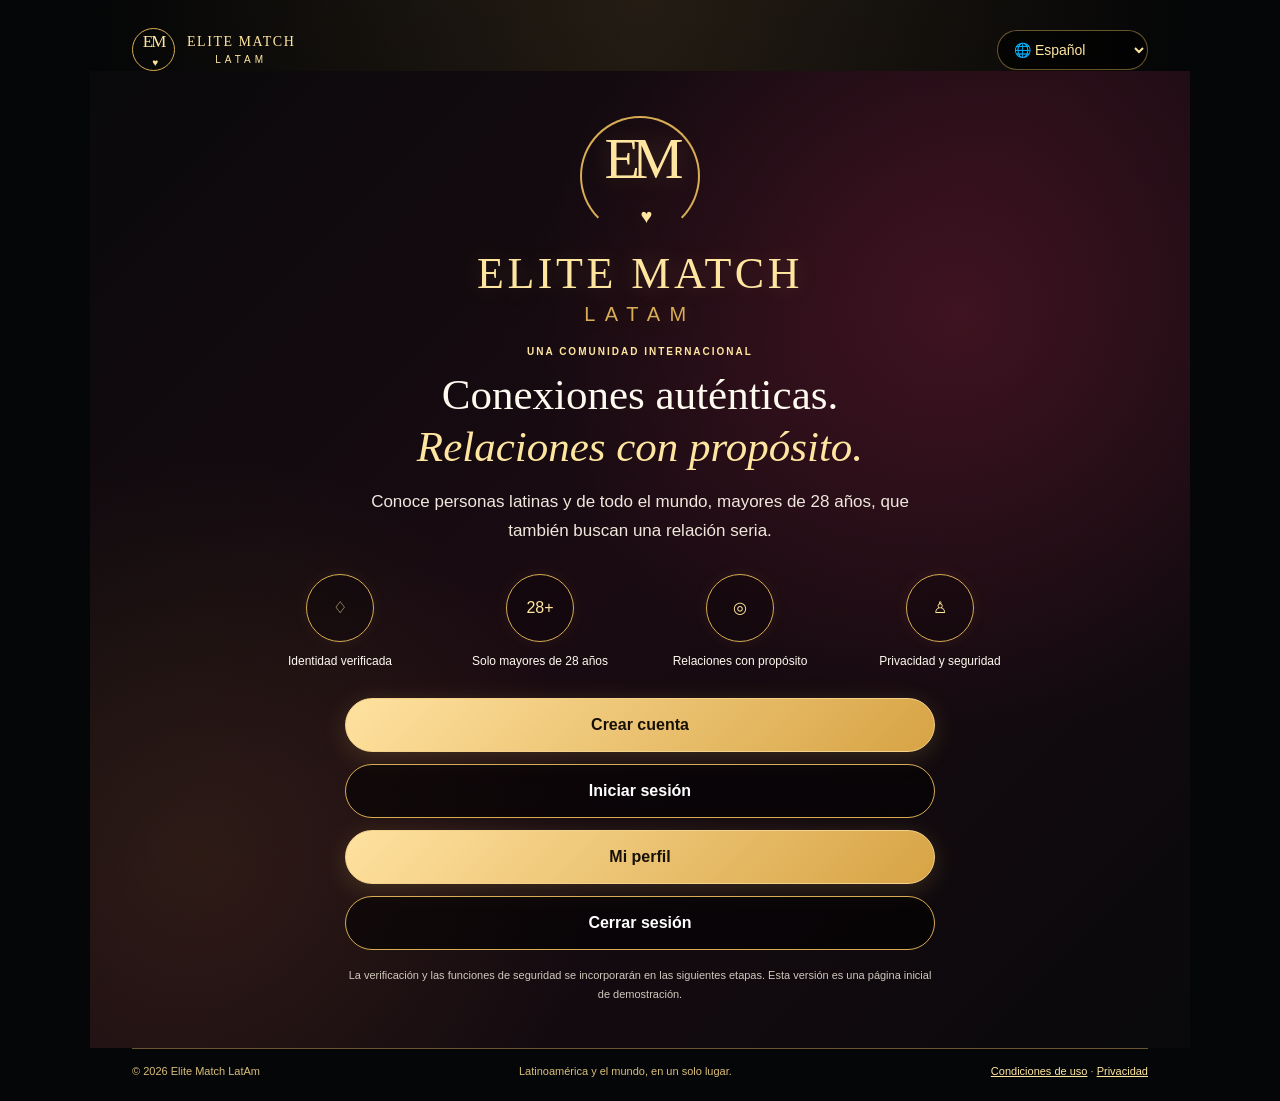
==== index.html @ 8c4a7652 "Add files via upload" ====
<!doctype html>
<html lang="es">
<head>
  <meta charset="utf-8">
  <meta name="viewport" content="width=device-width, initial-scale=1">
  <meta name="theme-color" content="#08090b">
  <meta name="description" content="Elite Match LatAm: conexiones auténticas y relaciones con propósito para mayores de 28 años.">
  <title>Elite Match LatAm | Conexiones auténticas</title>
  <link rel="stylesheet" href="styles.css?v=21">
  <link rel="stylesheet" href="polish.css?v=21">
  <link rel="stylesheet" href="comunidad.css?v=21">
  <link rel="manifest" href="manifest.json">
</head>
<body>
  <main class="welcome">

    <header class="topbar">
      <div class="brand-mark" aria-label="Logotipo Elite Match">EM<span>♥</span></div>
      <div class="brand-name">ELITE MATCH <span>LATAM</span></div>

      <label class="language-wrap">
        <span class="sr-only" id="language-label">Selecciona tu idioma</span>
        <select id="language" aria-labelledby="language-label">
          <option value="es">🌐 Español</option>
          <option value="en">🌐 English</option>
          <option value="fr">🌐 Français</option>
          <option value="pt">🌐 Português</option>
          <option value="de">🌐 Deutsch</option>
          <option value="zh-Hans">🌐 中文（简体）</option>
          <option value="zh-Hant">🌐 中文（繁體）</option>
        </select>
      </label>
    </header>

    <section class="hero">

      <div class="brand-hero" aria-label="Elite Match LatAm">
        <div class="brand-emblem">EM<span>♥</span></div>
        <div class="brand-hero-name">ELITE MATCH</div>
        <div class="brand-hero-latam">LATAM</div>
      </div>

      <div class="eyebrow" data-i18n="eyebrow">
        UNA COMUNIDAD INTERNACIONAL
      </div>

      <h1 data-i18n="headline">
        Conexiones auténticas.
        <br>
        <em>Relaciones con propósito.</em>
      </h1>
      <p id="session-status" role="status" aria-live="polite"></p>

      <p class="intro" data-i18n="intro">
        Conoce personas latinas y de todo el mundo, mayores de 28 años,
        que también buscan una relación seria.
      </p>

      <div class="features">
        <div class="feature">
          <span class="feature-icon">♢</span>
          <span data-i18n="verified">Reportes y bloqueos</span>
        </div>

        <div class="feature">
          <span class="feature-icon">28+</span>
          <span data-i18n="age">Solo mayores de 28 años</span>
        </div>

        <div class="feature">
          <span class="feature-icon">◎</span>
          <span data-i18n="purpose">Latinos y extranjeros</span>
        </div>

        <div class="feature">
          <span class="feature-icon">♙</span>
          <span>Privacidad y seguridad</span>
        </div>
      </div>

      <div class="actions">
        <button class="button primary" id="signup" data-i18n="signup">
          Crear cuenta <span aria-hidden="true">→</span>
        </button>

        <button class="button secondary" id="login" data-i18n="login">
          Iniciar sesión
        </button>

        <!-- NUEVO: aparece solo con la sesión iniciada (lo controla social.js) -->
        <button class="button primary" id="enter-community" style="display:none">
          Entrar a la comunidad
        </button>

        <button class="button primary" id="profile" hidden>
          Mi perfil
        </button>

        <button class="button secondary" id="logout" hidden>
          Cerrar sesión
        </button>
      </div>

      <p class="notice" data-i18n="notice">
        La verificación y las funciones de seguridad se incorporarán
        en las siguientes etapas. Esta versión es una página inicial
        de demostración.
      </p>

    </section>

    <dialog id="profile-dialog" class="signup-dialog">
      <button type="button" class="close" id="close-profile" aria-label="Cerrar">×</button>

      <div class="brand-emblem">EM<span>♥</span></div>
      <h2>Mi perfil</h2>
      <p>Completa tu información para presentarte a la comunidad.</p>

      <div class="profile-photo">
        <img
          id="profile-avatar"
          src=""
          alt="Foto de perfil"
          style="display:none; width:120px; height:120px; object-fit:cover; border-radius:50%; margin:15px auto;"
        >

        <label for="profile-photo-input">📷 Elegir foto de perfil</label>
        <input
          type="file"
          id="profile-photo-input"
          accept="image/*"
        >
        <p id="profile-photo-message" role="status"></p>
      </div>

      <form id="profile-form">
        <label for="profile-name">Nombre completo</label>
        <input id="profile-name" type="text" placeholder="Tu nombre" required>

        <label for="profile-country">País de residencia</label>
        <select id="profile-country"><option value="">Selecciona tu país</option><option value="Afganistán">Afganistán</option><option value="Albania">Albania</option><option value="Alemania">Alemania</option><option value="Andorra">Andorra</option><option value="Angola">Angola</option><option value="Antigua y Barbuda">Antigua y Barbuda</option><option value="Arabia Saudita">Arabia Saudita</option><option value="Argelia">Argelia</option><option value="Argentina">Argentina</option><option value="Armenia">Armenia</option><option value="Australia">Australia</option><option value="Austria">Austria</option><option value="Azerbaiyán">Azerbaiyán</option><option value="Bahamas">Bahamas</option><option value="Bangladés">Bangladés</option><option value="Barbados">Barbados</option><option value="Baréin">Baréin</option><option value="Bélgica">Bélgica</option><option value="Belice">Belice</option><option value="Benín">Benín</option><option value="Bielorrusia">Bielorrusia</option><option value="Bolivia">Bolivia</option><option value="Bosnia y Herzegovina">Bosnia y Herzegovina</option><option value="Botsuana">Botsuana</option><option value="Brasil">Brasil</option><option value="Brunéi">Brunéi</option><option value="Bulgaria">Bulgaria</option><option value="Burkina Faso">Burkina Faso</option><option value="Burundi">Burundi</option><option value="Bután">Bután</option><option value="Cabo Verde">Cabo Verde</option><option value="Camboya">Camboya</option><option value="Camerún">Camerún</option><option value="Canadá">Canadá</option><option value="Catar">Catar</option><option value="Chad">Chad</option><option value="Chile">Chile</option><option value="China">China</option><option value="Chipre">Chipre</option><option value="Ciudad del Vaticano">Ciudad del Vaticano</option><option value="Colombia">Colombia</option><option value="Comoras">Comoras</option><option value="Corea del Norte">Corea del Norte</option><option value="Corea del Sur">Corea del Sur</option><option value="Costa de Marfil">Costa de Marfil</option><option value="Costa Rica">Costa Rica</option><option value="Croacia">Croacia</option><option value="Cuba">Cuba</option><option value="Dinamarca">Dinamarca</option><option value="Dominica">Dominica</option><option value="Ecuador">Ecuador</option><option value="Egipto">Egipto</option><option value="El Salvador">El Salvador</option><option value="Emiratos Árabes Unidos">Emiratos Árabes Unidos</option><option value="Eritrea">Eritrea</option><option value="Eslovaquia">Eslovaquia</option><option value="Eslovenia">Eslovenia</option><option value="España">España</option><option value="Estados Unidos">Estados Unidos</option><option value="Estonia">Estonia</option><option value="Esuatini">Esuatini</option><option value="Etiopía">Etiopía</option><option value="Filipinas">Filipinas</option><option value="Finlandia">Finlandia</option><option value="Fiyi">Fiyi</option><option value="Francia">Francia</option><option value="Gabón">Gabón</option><option value="Gambia">Gambia</option><option value="Georgia">Georgia</option><option value="Ghana">Ghana</option><option value="Granada">Granada</option><option value="Grecia">Grecia</option><option value="Guatemala">Guatemala</option><option value="Guinea">Guinea</option><option value="Guinea Ecuatorial">Guinea Ecuatorial</option><option value="Guinea-Bisáu">Guinea-Bisáu</option><option value="Guyana">Guyana</option><option value="Haití">Haití</option><option value="Honduras">Honduras</option><option value="Hungría">Hungría</option><option value="India">India</option><option value="Indonesia">Indonesia</option><option value="Irak">Irak</option><option value="Irán">Irán</option><option value="Irlanda">Irlanda</option><option value="Islandia">Islandia</option><option value="Islas Marshall">Islas Marshall</option><option value="Islas Salomón">Islas Salomón</option><option value="Israel">Israel</option><option value="Italia">Italia</option><option value="Jamaica">Jamaica</option><option value="Japón">Japón</option><option value="Jordania">Jordania</option><option value="Kazajistán">Kazajistán</option><option value="Kenia">Kenia</option><option value="Kirguistán">Kirguistán</option><option value="Kiribati">Kiribati</option><option value="Kosovo">Kosovo</option><option value="Kuwait">Kuwait</option><option value="Laos">Laos</option><option value="Lesoto">Lesoto</option><option value="Letonia">Letonia</option><option value="Líbano">Líbano</option><option value="Liberia">Liberia</option><option value="Libia">Libia</option><option value="Liechtenstein">Liechtenstein</option><option value="Lituania">Lituania</option><option value="Luxemburgo">Luxemburgo</option><option value="Macedonia del Norte">Macedonia del Norte</option><option value="Madagascar">Madagascar</option><option value="Malasia">Malasia</option><option value="Malaui">Malaui</option><option value="Maldivas">Maldivas</option><option value="Malí">Malí</option><option value="Malta">Malta</option><option value="Marruecos">Marruecos</option><option value="Mauricio">Mauricio</option><option value="Mauritania">Mauritania</option><option value="México">México</option><option value="Micronesia">Micronesia</option><option value="Moldavia">Moldavia</option><option value="Mónaco">Mónaco</option><option value="Mongolia">Mongolia</option><option value="Montenegro">Montenegro</option><option value="Mozambique">Mozambique</option><option value="Myanmar">Myanmar</option><option value="Namibia">Namibia</option><option value="Nauru">Nauru</option><option value="Nepal">Nepal</option><option value="Nicaragua">Nicaragua</option><option value="Níger">Níger</option><option value="Nigeria">Nigeria</option><option value="Noruega">Noruega</option><option value="Nueva Zelanda">Nueva Zelanda</option><option value="Omán">Omán</option><option value="Países Bajos">Países Bajos</option><option value="Pakistán">Pakistán</option><option value="Palaos">Palaos</option><option value="Palestina">Palestina</option><option value="Panamá">Panamá</option><option value="Papúa Nueva Guinea">Papúa Nueva Guinea</option><option value="Paraguay">Paraguay</option><option value="Perú">Perú</option><option value="Polonia">Polonia</option><option value="Portugal">Portugal</option><option value="Puerto Rico">Puerto Rico</option><option value="Reino Unido">Reino Unido</option><option value="República Centroafricana">República Centroafricana</option><option value="República Checa">República Checa</option><option value="República del Congo">República del Congo</option><option value="República Democrática del Congo">República Democrática del Congo</option><option value="República Dominicana">República Dominicana</option><option value="Ruanda">Ruanda</option><option value="Rumanía">Rumanía</option><option value="Rusia">Rusia</option><option value="Samoa">Samoa</option><option value="San Cristóbal y Nieves">San Cristóbal y Nieves</option><option value="San Marino">San Marino</option><option value="San Vicente y las Granadinas">San Vicente y las Granadinas</option><option value="Santa Lucía">Santa Lucía</option><option value="Santo Tomé y Príncipe">Santo Tomé y Príncipe</option><option value="Senegal">Senegal</option><option value="Serbia">Serbia</option><option value="Seychelles">Seychelles</option><option value="Sierra Leona">Sierra Leona</option><option value="Singapur">Singapur</option><option value="Siria">Siria</option><option value="Somalia">Somalia</option><option value="Sri Lanka">Sri Lanka</option><option value="Sudáfrica">Sudáfrica</option><option value="Sudán">Sudán</option><option value="Sudán del Sur">Sudán del Sur</option><option value="Suecia">Suecia</option><option value="Suiza">Suiza</option><option value="Surinam">Surinam</option><option value="Tailandia">Tailandia</option><option value="Taiwán">Taiwán</option><option value="Tanzania">Tanzania</option><option value="Tayikistán">Tayikistán</option><option value="Timor Oriental">Timor Oriental</option><option value="Togo">Togo</option><option value="Tonga">Tonga</option><option value="Trinidad y Tobago">Trinidad y Tobago</option><option value="Túnez">Túnez</option><option value="Turkmenistán">Turkmenistán</option><option value="Turquía">Turquía</option><option value="Tuvalu">Tuvalu</option><option value="Ucrania">Ucrania</option><option value="Uganda">Uganda</option><option value="Uruguay">Uruguay</option><option value="Uzbekistán">Uzbekistán</option><option value="Vanuatu">Vanuatu</option><option value="Venezuela">Venezuela</option><option value="Vietnam">Vietnam</option><option value="Yemen">Yemen</option><option value="Yibuti">Yibuti</option><option value="Zambia">Zambia</option><option value="Zimbabue">Zimbabue</option><option value="Otro">Otro</option></select>

        <label for="profile-description">Sobre mí</label>
        <textarea id="profile-description" rows="4" maxlength="500" placeholder="Cuéntanos un poco sobre ti"></textarea>

        <button class="button primary" type="submit">Guardar perfil →</button>
        <p id="profile-message" role="status"></p>
      </form>

      <button type="button" class="link-danger" id="delete-account">Eliminar mi cuenta</button>
      <p id="delete-message" role="status"></p>
    </dialog>

    <footer>
      <span>© <span id="year"></span> Elite Match LatAm</span>
      <span data-i18n="tagline">
        Latinoamérica y el mundo, en un solo lugar.
      </span>
      <span><a href="terminos.html">Condiciones de uso</a> · <a href="privacidad.html">Privacidad</a></span>
    </footer>

  </main>

  <!-- NUEVO: comunidad (Descubrir, Coincidencias y Chat) -->
  <section id="community" class="community" hidden aria-label="Comunidad">
    <header class="c-top">
      <button type="button" class="c-icon" id="c-home" aria-label="Volver">←</button>
      <div class="c-title" id="c-title">Descubrir</div>
      <button type="button" class="c-icon" id="c-more" aria-label="Más opciones" hidden>⋯</button>
    </header>

    <div class="c-body">
      <div id="c-menu" hidden>
        <button type="button" id="c-block">Bloquear</button>
        <button type="button" id="c-report">Reportar</button>
      </div>

      <div id="v-discover" class="c-view"></div>
      <div id="v-matches" class="c-view" hidden></div>
      <div id="v-chat" class="c-view" hidden>
        <p class="c-muted" style="text-align:center;font-size:12px">Cuida tus datos personales: nunca compartas contraseñas ni dinero.</p>
        <div id="chat-msgs" role="log" aria-live="polite"></div>
        <form id="chat-form">
          <input id="chat-text" type="text" maxlength="2000" autocomplete="off" aria-label="Escribe un mensaje" placeholder="Escribe un mensaje">
          <button type="submit" class="c-btn gold">Enviar</button>
        </form>
      </div>
    </div>

    <p id="c-toast" class="c-toast" role="status"></p>

    <nav class="c-tabs" aria-label="Comunidad">
      <button type="button" data-tab="discover" aria-current="page">Descubrir</button>
      <button type="button" data-tab="matches">Coincidencias</button>
      <button type="button" id="c-profile">Perfil</button>
    </nav>
  </section>

  <dialog id="signup-dialog" class="signup-dialog">
    <button type="button" class="close" id="close-signup" aria-label="Cerrar">×</button>

    <div class="brand-emblem">EM<span>♥</span></div>
    <h2>Únete a Elite Match LatAm</h2>
    <p>Crea tu cuenta y comienza a conocer personas con propósito.</p>

    <form id="signup-form">
      <label for="signup-name">Nombre completo</label>
      <input id="signup-name" name="name" type="text"
        autocomplete="name" placeholder="Tu nombre" required>

      <label for="signup-email">Correo electrónico</label>
      <input id="signup-email" name="email" type="email"
        autocomplete="email" placeholder="tucorreo@ejemplo.com" required>

      <label for="signup-birthdate">Fecha de nacimiento</label>
      <input id="signup-birthdate" name="birthdate" type="date"
        autocomplete="bday" required>

      <label for="signup-password">Contraseña</label>
      <input id="signup-password" name="password" type="password"
        autocomplete="new-password" minlength="8"
        placeholder="Mínimo 8 caracteres" required>

      <label class="signup-consent">
        <input id="signup-terms" type="checkbox" required>
        <span>Confirmo que tengo 28 años o más y acepto las <a href="terminos.html" target="_blank" rel="noopener">condiciones de uso</a> y la <a href="privacidad.html" target="_blank" rel="noopener">política de privacidad</a>.</span>
      </label>

      <button class="button primary" type="submit">Crear mi cuenta →</button>
      <p id="signup-message" role="status"></p>
    </form>
  </dialog>

  <dialog id="message-dialog">
    <button class="close" id="close-dialog" aria-label="Cerrar">×</button>
    <h2 id="dialog-title">Próximamente</h2>
    <p id="dialog-text">Estamos preparando esta función.</p>
  </dialog>

  <dialog id="login-dialog" class="signup-dialog">
    <button type="button" class="close" id="close-login" aria-label="Cerrar">×</button>

    <div class="brand-emblem">EM<span>♥</span></div>
    <h2>Iniciar sesión</h2>
    <p>Entra a tu cuenta de Elite Match LatAm.</p>

    <form id="login-form">
      <label for="login-email">Correo electrónico</label>
      <input
        id="login-email"
        type="email"
        autocomplete="email"
        placeholder="tucorreo@ejemplo.com"
        required
      >

      <label for="login-password">Contraseña</label>
      <input
        id="login-password"
        type="password"
        autocomplete="current-password"
        placeholder="Tu contraseña"
        required
      >

      <button class="button primary" type="submit">
        Entrar →
      </button>

      <p id="login-message" role="status"></p>
    </form>
  </dialog>

  <script src="https://cdn.jsdelivr.net/npm/@supabase/supabase-js@2"></script>
  <script src="app.js?v=21"></script>
  <script src="comunidad.js?v=21"></script>
</body>
</html>
---- styles.css ----
:root {
  color-scheme: dark;
  --bg: #050607;
  --gold: #d8ad55;
  --gold-light: #ffe6a0;
  --text: #fffaf0;
  --muted: #d0c9bd;
  --line: rgba(226, 185, 93, .45);
}

* {
  box-sizing: border-box;
}

html {
  min-height: 100%;
  scroll-behavior: smooth;
}

body {
  margin: 0;
  min-height: 100vh;
  color: var(--text);
  background: #050607;
  font-family: Inter, Arial, sans-serif;
}

.welcome {
  min-height: 100vh;
  max-width: 1100px;
  margin: auto;
  padding: 20px clamp(16px, 4vw, 42px);
  display: flex;
  flex-direction: column;
  overflow: hidden;
  background:
    linear-gradient(to bottom, rgba(0,0,0,.10), #050607 88%),
    radial-gradient(ellipse at 50% 0%, #292016, #050607 70%);
}

.topbar {
  display: flex;
  align-items: center;
  gap: 12px;
  flex-wrap: wrap;
  position: relative;
  z-index: 2;
}

.brand-mark {
  width: 43px;
  height: 43px;
  border: 1px solid var(--gold);
  border-radius: 50%;
  display: grid;
  place-items: center;
  color: var(--gold-light);
  font-family: Georgia, serif;
  font-size: 17px;
  letter-spacing: -2px;
  flex-shrink: 0;
}

.brand-mark span {
  font-size: 10px;
  margin-left: 2px;
}

.brand-name {
  color: var(--gold-light);
  font-family: Georgia, serif;
  letter-spacing: .11em;
  font-size: 14px;
}

.brand-name span {
  display: block;
  text-align: center;
  font: 10px Arial, sans-serif;
  letter-spacing: .4em;
  margin-top: 4px;
}

.language-wrap {
  margin-left: auto;
}

select {
  max-width: 100%;
  padding: 10px 12px;
  border: 1px solid var(--line);
  border-radius: 30px;
  color: var(--gold-light);
  background: rgba(0,0,0,.65);
  font-size: 14px;
}

.hero {
  width: 100%;
  max-width: 780px;
  margin: auto;
  padding: 30px 0;
  text-align: center;
  position: relative;
  isolation: isolate;
  overflow: visible;
}


.hero::before {
content: "";
position: absolute;
z-index: -1;
top: 0;
left: 50%;
width: 100vw;
height: 100%;
min-height: 780px;
transform: translateX(-50%);
background-image:
  radial-gradient(circle at 75% 25%, rgba(153, 37, 69, 0.30), transparent 35%),
  radial-gradient(circle at 15% 80%, rgba(171, 125, 49, 0.14), transparent 30%),
  linear-gradient(135deg, #08090b 0%, #1a0b12 48%, #08090b 100%);
  background-position: center top;
  background-size: cover;
  background-repeat: no-repeat;
pointer-events: none;
}


.brand-hero {
  margin: 0 auto 14px;
  color: var(--gold-light);
  text-shadow: 0 0 25px rgba(226,185,93,.2);
}

.brand-emblem {
  width: 120px;
  height: 120px;
  margin: auto;
  border: 2px solid var(--gold);
  border-bottom-color: transparent;
  border-radius: 50%;
  display: grid;
  place-items: center;
  font: 58px Georgia, serif;
  letter-spacing: -8px;
  position: relative;
}

.brand-emblem span {
  font: 20px Arial, sans-serif;
  margin-left: 5px;
}

.brand-hero-name {
  margin-top: 12px;
  font: clamp(28px, 5vw, 44px) Georgia, serif;
  letter-spacing: .08em;
}

.brand-hero-latam {
  margin-top: 4px;
  font-size: 20px;
  letter-spacing: .48em;
  color: var(--gold);
}

.eyebrow {
  margin: 20px 0 12px;
  color: var(--gold-light);
  font-size: 10px;
  font-weight: 700;
  letter-spacing: .2em;
}

h1 {
  margin: 0 auto 14px;
  font: 500 clamp(27px, 5vw, 43px)/1.2 Georgia, serif;
  text-wrap: balance;
}

h1 em {
  color: var(--gold-light);
  font-weight: 400;
}

.intro {
  max-width: 560px;
  margin: 0 auto;
  color: #f0e8dd;
  font-size: clamp(14px, 2.5vw, 17px);
  line-height: 1.7;
}

.features {
  display: grid;
  grid-template-columns: repeat(4, minmax(0, 1fr));
  gap: 8px;
  margin: 28px 0;
}

.feature {
  display: flex;
  flex-direction: column;
  align-items: center;
  justify-content: flex-start;
  gap: 10px;
  color: #fffaf0;
  font-size: 12px;
  line-height: 1.5;
  padding: 0 4px;
}

.feature-icon {
  display: grid;
  place-items: center;
  width: 57px;
  height: 57px;
  border: 1.5px solid var(--gold);
  border-radius: 50%;
  color: var(--gold-light);
  font-size: 16px;
  background: rgba(0,0,0,.25);
  box-shadow: 0 0 15px rgba(216,173,85,.08);
}

.actions {
  display: flex;
  flex-direction: column;
  gap: 12px;
  max-width: 590px;
  margin: 0 auto;
  width: 100%;
}

.button {
  display: flex;
  align-items: center;
  justify-content: center;
  gap: 14px;
  width: 100%;
  min-height: 54px;
  border-radius: 999px;
  padding: 14px 22px;
  font-size: 16px;
  font-weight: 700;
  cursor: pointer;
  transition: transform .2s, box-shadow .2s;
}

.button:active {
  transform: scale(.98);
}

.primary {
  color: #171006;
  border: 1px solid #f4d28b;
  background: linear-gradient(135deg, #ffe2a0, #d7a344);
  box-shadow: 0 5px 24px rgba(216,173,85,.2);
}

.secondary {
  color: white;
  border: 1.5px solid var(--gold);
  background: rgba(0,0,0,.55);
}

.notice {
  max-width: 590px;
  margin: 16px auto 0;
  color: #d0c9bd;
  font-size: 11px;
  line-height: 1.7;
}

.world-footer {
  display: flex;
  align-items: center;
  justify-content: space-around;
  gap: 12px;
  min-height: 120px;
  margin-top: 15px;
  border-top: 1px solid var(--line);
  background:
    radial-gradient(ellipse at 20% 100%, rgba(150,104,32,.18), transparent 65%);
}

.world-symbol {
  color: var(--gold-light);
  font-size: 44px;
  text-shadow: 0 0 18px var(--gold);
}

.world-footer p {
  color: var(--gold-light);
  font: italic clamp(17px, 3vw, 24px)/1.4 Georgia, serif;
  text-align: center;
}

footer {
  display: flex;
  justify-content: space-between;
  flex-wrap: wrap;
  gap: 10px;
  border-top: 1px solid var(--line);
  padding-top: 14px;
  color: #d9bd7a;
  font-size: 11px;
  line-height: 1.6;
}

dialog {
  width: min(90vw, 430px);
  padding: 26px;
  color: var(--text);
  background: #111216;
  border: 1px solid var(--gold);
  border-radius: 18px;
}

dialog::backdrop {
  background: rgba(0,0,0,.8);
}

dialog h2 {
  color: var(--gold-light);
  font-family: Georgia, serif;
}

dialog p {
  line-height: 1.7;
}

.close {
  float: right;
  border: 0;
  color: white;
  background: transparent;
  font-size: 26px;
}

.sr-only {
  position: absolute;
  width: 1px;
  height: 1px;
  padding: 0;
  margin: -1px;
  overflow: hidden;
  clip: rect(0,0,0,0);
  white-space: nowrap;
  border: 0;
}

@media (min-width: 700px) {
  .welcome {
    padding-top: 28px;
  }

  .hero {
    padding: 45px 0;
  }

  .features {
    gap: 20px;
  }

  .feature-icon {
    width: 68px;
    height: 68px;
  }
}

@media (max-width: 520px) {
  .welcome {
    padding: 16px 16px 20px;
  }

  .topbar {
    gap: 9px;
  }

  .brand-mark {
    width: 38px;
    height: 38px;
    font-size: 15px;
  }

  .brand-name {
    font-size: 11px;
  }

  .brand-name span {
    font-size: 9px;
  }

  .language-wrap {
    width: 100%;
    margin: 8px 0 0;
  }

  select {
    width: 100%;
  }

  .hero {
    padding: 30px 0 20px;
  }

  .brand-emblem {
    width: 94px;
    height: 94px;
    font-size: 45px;
  }

  .brand-hero-name {
    font-size: 29px;
  }

  .brand-hero-latam {
    font-size: 15px;
  }

  .eyebrow {
    font-size: 9px;
    letter-spacing: .14em;
  }

  h1 {
    font-size: clamp(26px, 7.8vw, 35px);
  }

  .intro {
    font-size: 14px;
  }

  .features {
    gap: 12px 4px;
    margin: 25px 0;
  }

  .feature {
    font-size: 10px;
    gap: 8px;
  }

  .feature-icon {
    width: 48px;
    height: 48px;
    font-size: 13px;
  }

  .button {
    min-height: 50px;
    font-size: 15px;
  }

  .world-footer {
    min-height: 100px;
  }

  .world-symbol {
    font-size: 32px;
  }

  .world-footer p {
    font-size: 16px;
  }

  footer {
    flex-direction: column;
  }
    }
---- polish.css ----
/* polish.css — se carga DESPUÉS de styles.css. Usa tus variables (--gold,
   --gold-light, --line, --muted, --text) y solo mejora los diálogos de perfil,
   registro e inicio de sesión. No cambia ids ni clases: app.js sigue igual. */

.signup-dialog {
  width: min(92vw, 420px);
  max-height: calc(100dvh - 32px);
  overflow-y: auto;
  box-sizing: border-box;
  padding: 24px;
}

/* Formulario en una columna: etiqueta arriba, campo debajo */
.signup-dialog form {
  display: flex;
  flex-direction: column;
  gap: 16px;
  margin-top: 16px;
  text-align: left;
}

.signup-dialog form > label:not(.signup-consent) {
  display: block;
  margin: 0 0 -8px;
  font-size: 13px;
  color: var(--muted);
}

.signup-dialog input:not([type="checkbox"]):not([type="file"]),
.signup-dialog textarea {
  display: block;
  width: 100%;
  box-sizing: border-box;
  min-height: 48px;
  padding: 0 14px;
  border: 1px solid var(--line);
  border-radius: 12px;
  background: #0b0c0f;
  color: var(--text);
  font-size: 16px;
  line-height: 1.4;
  font-family: inherit;
}

.signup-dialog textarea {
  padding: 12px 14px;
  min-height: 110px;
  resize: none;
}

.signup-dialog input:focus-visible,
.signup-dialog textarea:focus-visible {
  outline: 2px solid var(--gold-light);
  outline-offset: 2px;
}

/* Casilla de consentimiento */
.signup-consent {
  display: flex;
  gap: 12px;
  align-items: flex-start;
  min-height: 44px;
  font-size: 14px;
  line-height: 1.4;
  color: var(--muted);
}

.signup-consent input {
  width: 22px;
  height: 22px;
  flex: none;
  accent-color: var(--gold);
}

/* Foto de perfil: el selector de archivo queda oculto y la etiqueta
   se ve como un botón (el input sigue funcionando y es accesible) */
.profile-photo {
  display: flex;
  flex-direction: column;
  align-items: center;
  gap: 10px;
  margin: 12px 0 4px;
}

.profile-photo label[for="profile-photo-input"] {
  display: inline-flex;
  align-items: center;
  justify-content: center;
  min-height: 44px;
  padding: 0 20px;
  border: 1px solid var(--gold);
  border-radius: 999px;
  color: var(--gold-light);
  font-size: 15px;
  cursor: pointer;
}

.profile-photo input[type="file"] {
  position: absolute;
  width: 1px;
  height: 1px;
  overflow: hidden;
  clip: rect(0 0 0 0);
  white-space: nowrap;
}

.profile-photo:has(input:focus-visible) label[for="profile-photo-input"] {
  outline: 2px solid var(--gold-light);
  outline-offset: 3px;
}

/* Botones y mensajes de estado */
.signup-dialog .button {
  width: 100%;
  min-height: 52px;
}

.signup-dialog [role="status"] {
  min-height: 20px;
  margin: 0;
  text-align: center;
  font-size: 14px;
}
---- comunidad.css ----
/* social.css — usa las variables de styles.css (--gold, --gold-light, --line, --muted, --text) */

.community {
  position: fixed;
  inset: 0;
  z-index: 40;
  display: flex;
  flex-direction: column;
  background:
    radial-gradient(ellipse at 50% 0%, #2a1320 0%, transparent 60%),
    #050607;
  color: var(--text);
}
.community[hidden], .c-view[hidden], #c-menu[hidden], #c-more[hidden] { display: none; }

.c-top {
  display: flex;
  align-items: center;
  gap: 8px;
  padding: max(12px, env(safe-area-inset-top)) 12px 12px;
  border-bottom: 1px solid var(--line);
}
.c-title {
  flex: 1;
  text-align: center;
  color: var(--gold-light);
  font: 500 20px Georgia, serif;
}
.c-icon {
  width: 44px;
  height: 44px;
  border: 1px solid var(--gold);
  border-radius: 50%;
  color: var(--gold-light);
  background: transparent;
  font-size: 20px;
  cursor: pointer;
}

.c-body {
  flex: 1;
  min-height: 0;
  position: relative;
  max-width: 560px;
  width: 100%;
  margin: 0 auto;
  padding: 16px;
  overflow-y: auto;
}
.c-view { display: flex; flex-direction: column; min-height: 100%; }

.c-empty { margin: auto; text-align: center; color: var(--muted); line-height: 1.6; }
.c-muted { color: var(--muted); margin: 2px 0 10px; }
.c-toast { min-height: 20px; text-align: center; color: var(--gold-light); font-size: 14px; padding: 4px 16px; margin: 0; }

/* Avatares */
.c-av {
  width: 52px;
  height: 52px;
  flex: none;
  border: 1px solid var(--gold);
  border-radius: 50%;
  display: grid;
  place-items: center;
  overflow: hidden;
  background: #1a1218;
  color: var(--gold-light);
  font: 20px Georgia, serif;
}
.c-av img { width: 100%; height: 100%; object-fit: cover; }
.c-av.big { width: 150px; height: 150px; margin: 8px auto 16px; font-size: 54px; border-width: 2px; }

/* Tarjeta de Descubrir */
.c-card {
  flex: 1;
  border: 1px solid var(--line);
  border-radius: 24px;
  padding: 20px;
  text-align: center;
  background: linear-gradient(180deg, rgba(90, 36, 56, .55), rgba(17, 18, 22, .9));
}
.c-card h2 { margin: 6px 0 0; font: 500 28px Georgia, serif; }
.c-bio { line-height: 1.6; color: #f0e8dd; }
.c-badge {
  display: inline-block;
  padding: 5px 12px;
  border: 1px solid var(--gold);
  border-radius: 999px;
  color: var(--gold-light);
  font-size: 12px;
}

.c-acts { display: flex; gap: 12px; margin-top: 16px; }
.c-btn {
  flex: 1;
  min-height: 52px;
  border-radius: 999px;
  font-size: 16px;
  font-weight: 700;
  cursor: pointer;
}
.c-btn.ghost { color: var(--text); background: rgba(0, 0, 0, .55); border: 1.5px solid var(--gold); }
.c-btn.gold { color: #171006; border: 1px solid #f4d28b; background: linear-gradient(135deg, #ffe2a0, #d7a344); }
.c-btn:disabled { opacity: .6; }

/* Lista de coincidencias */
.c-list { display: flex; flex-direction: column; gap: 4px; }
.c-row {
  display: flex;
  align-items: center;
  gap: 14px;
  min-height: 68px;
  padding: 8px;
  border: 0;
  border-bottom: 1px solid var(--line);
  background: none;
  color: inherit;
  text-align: left;
  font: inherit;
  cursor: pointer;
}
.c-row b { display: block; }
.c-row small { color: var(--muted); }

/* Chat */
#v-chat { min-height: 100%; }
#chat-msgs {
  flex: 1;
  display: flex;
  flex-direction: column;
  gap: 10px;
  justify-content: flex-end;
  min-height: 55vh;
  overflow-y: auto;
}
.c-msg { max-width: 78%; padding: 10px 14px; border-radius: 18px; line-height: 1.4; overflow-wrap: anywhere; }
.c-msg.r { align-self: flex-start; background: #21171f; border: 1px solid var(--line); border-bottom-left-radius: 6px; }
.c-msg.s { align-self: flex-end; color: #171006; background: linear-gradient(135deg, #ffe2a0, #d7a344); border-bottom-right-radius: 6px; }

#chat-form { display: flex; gap: 10px; margin-top: 14px; }
#chat-text {
  flex: 1;
  min-width: 0;
  height: 48px;
  padding: 0 18px;
  border: 1px solid var(--line);
  border-radius: 999px;
  background: #0b0c0f;
  color: var(--text);
  font-size: 16px;
}
#chat-form button { min-width: 84px; }

#c-menu {
  position: absolute;
  top: 8px;
  right: 16px;
  z-index: 2;
  display: flex;
  flex-direction: column;
  gap: 8px;
  padding: 12px;
  border: 1px solid var(--gold);
  border-radius: 16px;
  background: #111216;
}
#c-menu button { min-height: 44px; padding: 0 18px; border-radius: 999px; border: 1px solid var(--line); background: none; color: var(--text); font-size: 15px; cursor: pointer; }

/* Barra inferior */
.c-tabs { display: flex; border-top: 1px solid var(--line); padding: 4px 12px max(12px, env(safe-area-inset-bottom)); background: #050607; }
.c-tabs button { flex: 1; min-height: 48px; border: 0; background: none; color: var(--muted); font-size: 14px; cursor: pointer; }
.c-tabs button[aria-current="page"] { color: var(--gold-light); font-weight: 700; }

.community :focus-visible { outline: 2px solid var(--gold-light); outline-offset: 2px; }

/* Estados */
.c-tabs button { font-size: 13px; padding: 0 2px; }

.c-status {
  margin: 14px 0 0;
  padding: 10px 14px;
  border-left: 3px solid var(--gold);
  background: rgba(0, 0, 0, .3);
  border-radius: 0 12px 12px 0;
  text-align: left;
}
.c-status p { margin: 4px 0 0; line-height: 1.5; overflow-wrap: anywhere; }

.c-compose { display: flex; flex-direction: column; gap: 8px; }
.c-compose textarea {
  width: 100%;
  min-height: 84px;
  padding: 12px 14px;
  border: 1px solid var(--line);
  border-radius: 12px;
  background: #0b0c0f;
  color: var(--text);
  font-size: 16px;
  line-height: 1.4;
  font-family: inherit;
  resize: none;
}
.c-compose small { text-align: right; }

.c-mine {
  margin-top: 16px;
  padding: 14px;
  border: 1px solid var(--gold);
  border-radius: 16px;
  display: flex;
  flex-direction: column;
  gap: 6px;
}
.c-mine p { margin: 0; line-height: 1.5; overflow-wrap: anywhere; }
.c-mine .c-btn { align-self: flex-start; min-height: 44px; padding: 0 20px; flex: none; }

.c-sub { margin: 22px 0 6px; font: 500 13px Arial, sans-serif; letter-spacing: .12em; text-transform: uppercase; color: var(--muted); }
.c-row.static { cursor: default; align-items: flex-start; }
.c-st-text { margin: 2px 0 4px; line-height: 1.5; overflow-wrap: anywhere; }

/* Foto en los estados */
.c-st-img { display: block; width: 100%; max-height: 280px; object-fit: cover; border-radius: 12px; margin: 6px 0; }
.c-compose input[type="file"] { width: 100%; padding: 10px; border: 1px dashed var(--line); border-radius: 12px; background: #0b0c0f; color: var(--muted); font-size: 14px; }

/* Reportar y enlaces legales */
.c-link { align-self: center; min-height: 44px; padding: 0 12px; border: 0; background: none; color: var(--muted); font-size: 13px; text-decoration: underline; cursor: pointer; }
.c-row .c-link { align-self: flex-start; padding: 0; min-height: 36px; }
footer a, .signup-consent a { color: var(--gold-light); }

/* Eliminar cuenta */
.link-danger { display: block; margin: 18px auto 0; min-height: 44px; padding: 0 12px; border: 0; background: none; color: #ff9b9b; text-decoration: underline; font-size: 14px; cursor: pointer; }
.link-danger:disabled { opacity: .6; }

/* Mejoras v9 */
.c-st-img[hidden], .c-link[hidden] { display: none; }
.c-pick { display: flex; align-items: center; justify-content: center; cursor: pointer; text-align: center; }
.c-pick:focus-within { outline: 2px solid var(--gold-light); outline-offset: 2px; }
.c-compose .c-link { align-self: flex-start; }
.c-banner { margin-bottom: 14px; padding: 12px 14px; border: 1px solid var(--gold); border-radius: 14px; background: rgba(216, 173, 85, .08); font-size: 14px; line-height: 1.5; }
.c-banner p { margin: 0 0 10px; }
.c-banner .c-btn { min-height: 44px; width: 100%; }
.c-empty .c-btn { margin-top: 14px; min-width: 180px; }

/* Prueba gratuita */
.c-access { padding: 8px 16px; text-align: center; font-size: 13px; color: var(--gold-light); background: rgba(216, 173, 85, .1); border-bottom: 1px solid var(--line); }
.c-access.ended { color: #ffb3b3; background: rgba(255, 120, 120, .08); }
.c-access[hidden] { display: none; }

/* Fotos en el chat */
.c-msg-img { display: block; max-width: 100%; max-height: 260px; border-radius: 12px; margin-bottom: 4px; object-fit: cover; }
#chat-form .c-photo { min-width: 64px; min-height: 48px; border: 1px solid var(--gold); border-radius: 999px; background: none; color: var(--gold-light); font-size: 14px; cursor: pointer; }
#chat-form .c-photo:disabled { opacity: .6; }

/* Planes */
.c-access .c-link { display: inline; min-height: 0; padding: 0 6px; color: var(--gold-light); }
.c-plan { display: flex; flex-direction: column; gap: 6px; margin-bottom: 10px; padding: 14px; border: 1px solid var(--line); border-radius: 16px; background: rgba(0, 0, 0, .25); }
.c-plan b { font-size: 17px; }
.c-plan p { margin: 0; color: var(--gold-light); }
.c-benefits { margin: 0 0 8px; padding-left: 20px; line-height: 1.8; color: #f0e8dd; }

/* Diseño v2: Descubrir, Chat y barra inferior con iconos */
.c-tabs button { display: flex; flex-direction: column; align-items: center; justify-content: center; gap: 3px; font-size: 11px; padding: 6px 0; }
.c-tabs button span { line-height: 1; }

.c-stories { display: flex; gap: 14px; overflow-x: auto; padding: 0 0 12px; margin: 0 -4px; scrollbar-width: none; }
.c-stories::-webkit-scrollbar { display: none; }
.c-story { flex: none; display: grid; justify-items: center; gap: 4px; min-width: 62px; border: 0; background: none; color: var(--text); font-size: 11px; cursor: pointer; }
.c-story .c-av { width: 56px; height: 56px; font-size: 18px; }
.c-av.c-plus { font-size: 26px; border-style: dashed; color: var(--gold-light); }

.c-card.full { position: relative; overflow: hidden; padding: 0; min-height: 380px; text-align: left; background: #1a1218; }
.c-card-photo { position: absolute; inset: 0; width: 100%; height: 100%; object-fit: cover; }
.c-badge.top { position: absolute; top: 14px; right: 14px; background: rgba(5, 6, 7, .75); }
.c-card-info { position: absolute; left: 0; right: 0; bottom: 0; padding: 90px 18px 16px; background: linear-gradient(transparent, rgba(5, 6, 7, .95) 55%); }
.c-card-info h2 { margin: 0; font: 500 28px Georgia, serif; }
.c-card-info .c-muted { margin: 2px 0 8px; }
.c-card-info .c-bio { margin: 0 0 8px; display: -webkit-box; -webkit-line-clamp: 3; -webkit-box-orient: vertical; overflow: hidden; }
.c-card-info .c-status { margin-top: 8px; }
.c-card-info .c-st-img { width: auto; max-width: 100%; max-height: 110px; }

.c-search { display: block; width: 100%; height: 44px; margin-bottom: 8px; padding: 0 16px; border: 1px solid var(--line); border-radius: 999px; background: #0b0c0f; color: var(--text); font-size: 15px; }
.c-newrow { display: flex; gap: 14px; overflow-x: auto; padding-bottom: 6px; scrollbar-width: none; }
.c-new { flex: none; display: grid; justify-items: center; gap: 6px; min-width: 76px; border: 0; background: none; color: var(--text); font-size: 13px; cursor: pointer; }
.c-new .c-av { width: 68px; height: 68px; font-size: 22px; }
.c-row > div:not(.c-side):not(.c-av) { flex: 1; min-width: 0; }
.c-row .c-av { flex: none; }
.c-comments { width: 100%; box-sizing: border-box; }
.c-row small { display: block; white-space: nowrap; overflow: hidden; text-overflow: ellipsis; }
.c-side { flex: none; display: flex; flex-direction: column; align-items: flex-end; gap: 6px; font-size: 12px; color: var(--muted); }
.c-dot { width: 10px; height: 10px; border-radius: 50%; background: var(--gold-light); }

/* Comentarios del muro */
.c-cwrap { margin-top: 4px; }
.c-comments { margin-top: 6px; padding: 10px 12px; border: 1px solid var(--line); border-radius: 12px; background: rgba(0, 0, 0, .25); }
.c-comment { padding: 8px 0; border-bottom: 1px solid rgba(255, 255, 255, .06); }
.c-comment:last-child { border-bottom: 0; }
.c-comment p { margin: 2px 0; line-height: 1.45; overflow-wrap: anywhere; }
.c-cacts { display: flex; gap: 12px; }
.c-cacts .c-link { align-self: auto; min-height: 36px; padding: 0; }
.c-cform { display: flex; gap: 8px; margin-top: 8px; }
.c-cform input { flex: 1; min-width: 0; height: 44px; padding: 0 14px; border: 1px solid var(--line); border-radius: 999px; background: #0b0c0f; color: var(--text); font-size: 15px; }
.c-cform .c-btn { flex: none; min-width: 96px; min-height: 44px; }
.c-clock { margin-top: 8px; }

/* Muro */
.c-post { margin-top: 14px; padding: 12px; border: 1px solid var(--line); border-radius: 16px; background: rgba(0, 0, 0, .2); }
.c-phead { display: flex; align-items: center; gap: 10px; margin-bottom: 6px; }
.c-phead b { display: block; }
.c-pbody { margin: 6px 0; line-height: 1.5; overflow-wrap: anywhere; white-space: pre-wrap; }
.c-pacts { display: flex; gap: 14px; margin-top: 2px; }
.c-pacts .c-link { align-self: auto; padding: 0; min-height: 36px; }

/* Barra de escritura fija abajo (chat, estados y muro) */
.c-dockwrap { position: sticky; bottom: 0; z-index: 3; margin: auto -16px -16px; padding: 10px 16px 12px; background: linear-gradient(to top, #0a0709 72%, rgba(10, 7, 9, 0)); }
.c-dock { display: flex; flex-direction: column; gap: 6px; }
.c-dock-top { display: flex; justify-content: space-between; align-items: center; gap: 8px; }
.c-dock-hint, .c-dock-count { font-size: 12px; color: var(--muted); }
.c-dock-prev { display: flex; align-items: center; gap: 12px; }
.c-dock-prev[hidden] { display: none; }
.c-dock-prev img { width: 64px; height: 64px; object-fit: cover; border-radius: 12px; }
.c-dock-row, #chat-form { display: flex; align-items: flex-end; gap: 6px; padding: 5px; border: 1px solid var(--line); border-radius: 26px; background: #0b0c0f; margin: 0; }
.c-dock-row textarea { flex: 1; min-width: 0; max-height: 120px; padding: 11px 6px; border: 0; background: transparent; color: var(--text); font-size: 16px; line-height: 1.35; font-family: inherit; resize: none; outline: none; }
.c-ibtn { flex: none; display: grid; place-items: center; width: 44px; height: 44px; padding: 0; border: 0; border-radius: 50%; background: transparent; color: var(--gold-light); cursor: pointer; }
.c-ibtn.gold { background: linear-gradient(135deg, #ffe2a0, #d7a344); color: #171006; }
.c-ibtn:disabled { opacity: .55; }
.c-ibtn:focus-within { outline: 2px solid var(--gold-light); outline-offset: 1px; }
#chat-form { align-items: center; }
#chat-form #chat-text { flex: 1; min-width: 0; height: 44px; padding: 0 6px; border: 0; border-radius: 0; background: transparent; outline: none; }
#chat-form .c-ibtn { min-width: 44px; min-height: 44px; }

/* Botón del mundo y selector de país */
.c-world { align-self: flex-start; display: flex; align-items: center; gap: 8px; min-height: 44px; margin-bottom: 10px; padding: 0 16px; border: 1px solid var(--gold); border-radius: 999px; background: rgba(0, 0, 0, .35); color: var(--gold-light); font-size: 14px; cursor: pointer; }
.c-row[aria-current="true"] b { color: var(--gold-light); }
.signup-dialog select { display: block; width: 100%; box-sizing: border-box; height: 48px; padding: 0 14px; border: 1px solid var(--line); border-radius: 12px; background: #0b0c0f; color: var(--text); font-size: 16px; }
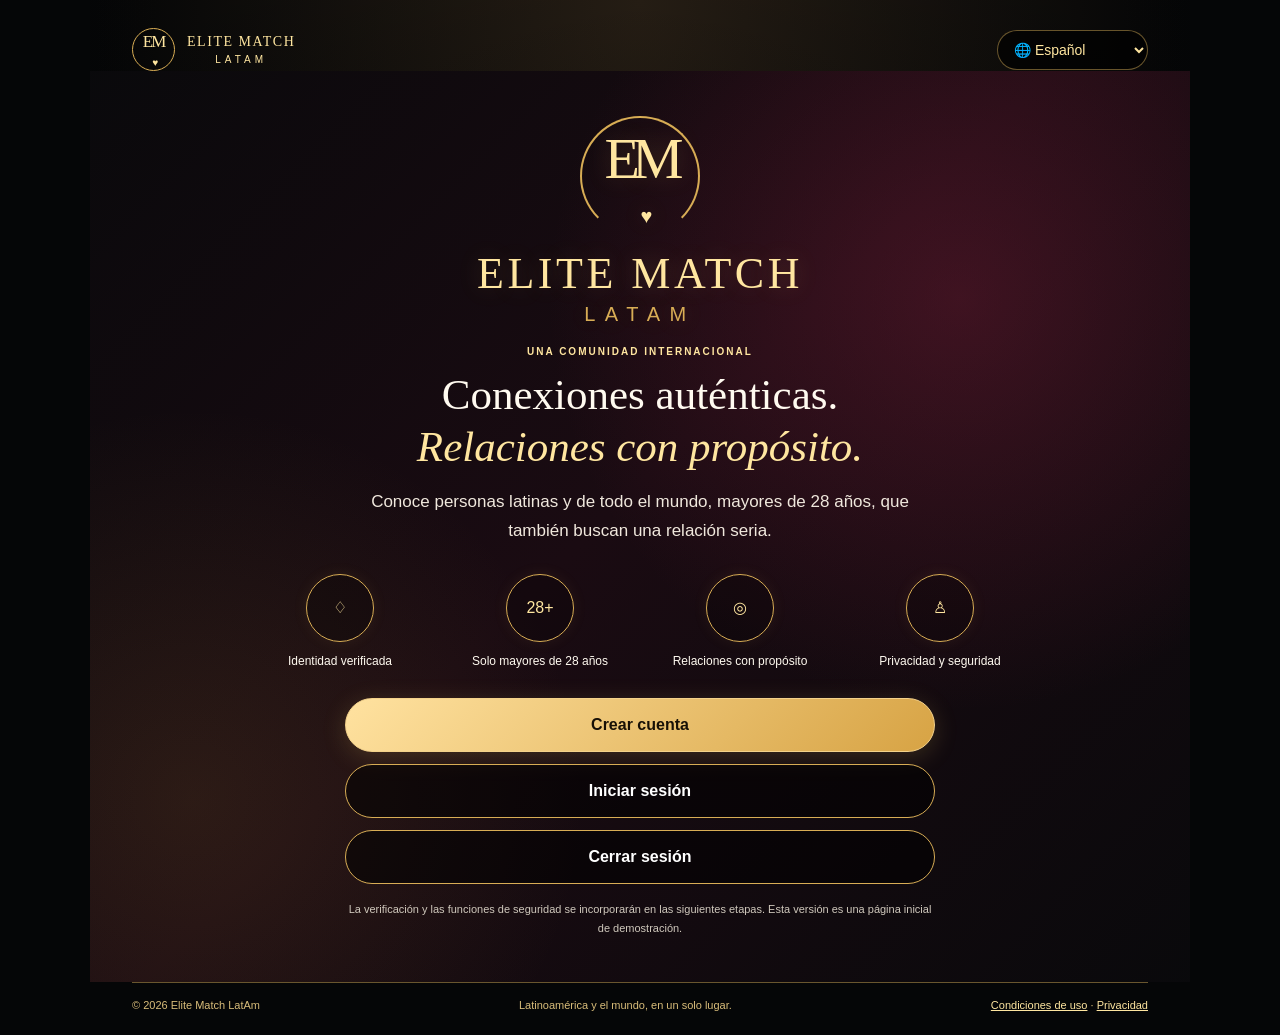
==== commit e5734724: "Add files via upload" ====
--- a/index.html
+++ b/index.html
@@ -6,9 +6,9 @@
   <meta name="theme-color" content="#08090b">
   <meta name="description" content="Elite Match LatAm: conexiones auténticas y relaciones con propósito para mayores de 28 años.">
   <title>Elite Match LatAm | Conexiones auténticas</title>
-  <link rel="stylesheet" href="styles.css?v=21">
-  <link rel="stylesheet" href="polish.css?v=21">
-  <link rel="stylesheet" href="comunidad.css?v=21">
+  <link rel="stylesheet" href="styles.css?v=25">
+  <link rel="stylesheet" href="polish.css?v=25">
+  <link rel="stylesheet" href="comunidad.css?v=25">
   <link rel="manifest" href="manifest.json">
 </head>
 <body>
@@ -131,6 +131,7 @@
           accept="image/*"
         >
         <p id="profile-photo-message" role="status"></p>
+        <button type="button" class="button secondary" id="manage-photos">Mis fotos</button>
       </div>
 
       <form id="profile-form">
@@ -140,15 +141,23 @@
         <label for="profile-country">País de residencia</label>
         <select id="profile-country"><option value="">Selecciona tu país</option><option value="Afganistán">Afganistán</option><option value="Albania">Albania</option><option value="Alemania">Alemania</option><option value="Andorra">Andorra</option><option value="Angola">Angola</option><option value="Antigua y Barbuda">Antigua y Barbuda</option><option value="Arabia Saudita">Arabia Saudita</option><option value="Argelia">Argelia</option><option value="Argentina">Argentina</option><option value="Armenia">Armenia</option><option value="Australia">Australia</option><option value="Austria">Austria</option><option value="Azerbaiyán">Azerbaiyán</option><option value="Bahamas">Bahamas</option><option value="Bangladés">Bangladés</option><option value="Barbados">Barbados</option><option value="Baréin">Baréin</option><option value="Bélgica">Bélgica</option><option value="Belice">Belice</option><option value="Benín">Benín</option><option value="Bielorrusia">Bielorrusia</option><option value="Bolivia">Bolivia</option><option value="Bosnia y Herzegovina">Bosnia y Herzegovina</option><option value="Botsuana">Botsuana</option><option value="Brasil">Brasil</option><option value="Brunéi">Brunéi</option><option value="Bulgaria">Bulgaria</option><option value="Burkina Faso">Burkina Faso</option><option value="Burundi">Burundi</option><option value="Bután">Bután</option><option value="Cabo Verde">Cabo Verde</option><option value="Camboya">Camboya</option><option value="Camerún">Camerún</option><option value="Canadá">Canadá</option><option value="Catar">Catar</option><option value="Chad">Chad</option><option value="Chile">Chile</option><option value="China">China</option><option value="Chipre">Chipre</option><option value="Ciudad del Vaticano">Ciudad del Vaticano</option><option value="Colombia">Colombia</option><option value="Comoras">Comoras</option><option value="Corea del Norte">Corea del Norte</option><option value="Corea del Sur">Corea del Sur</option><option value="Costa de Marfil">Costa de Marfil</option><option value="Costa Rica">Costa Rica</option><option value="Croacia">Croacia</option><option value="Cuba">Cuba</option><option value="Dinamarca">Dinamarca</option><option value="Dominica">Dominica</option><option value="Ecuador">Ecuador</option><option value="Egipto">Egipto</option><option value="El Salvador">El Salvador</option><option value="Emiratos Árabes Unidos">Emiratos Árabes Unidos</option><option value="Eritrea">Eritrea</option><option value="Eslovaquia">Eslovaquia</option><option value="Eslovenia">Eslovenia</option><option value="España">España</option><option value="Estados Unidos">Estados Unidos</option><option value="Estonia">Estonia</option><option value="Esuatini">Esuatini</option><option value="Etiopía">Etiopía</option><option value="Filipinas">Filipinas</option><option value="Finlandia">Finlandia</option><option value="Fiyi">Fiyi</option><option value="Francia">Francia</option><option value="Gabón">Gabón</option><option value="Gambia">Gambia</option><option value="Georgia">Georgia</option><option value="Ghana">Ghana</option><option value="Granada">Granada</option><option value="Grecia">Grecia</option><option value="Guatemala">Guatemala</option><option value="Guinea">Guinea</option><option value="Guinea Ecuatorial">Guinea Ecuatorial</option><option value="Guinea-Bisáu">Guinea-Bisáu</option><option value="Guyana">Guyana</option><option value="Haití">Haití</option><option value="Honduras">Honduras</option><option value="Hungría">Hungría</option><option value="India">India</option><option value="Indonesia">Indonesia</option><option value="Irak">Irak</option><option value="Irán">Irán</option><option value="Irlanda">Irlanda</option><option value="Islandia">Islandia</option><option value="Islas Marshall">Islas Marshall</option><option value="Islas Salomón">Islas Salomón</option><option value="Israel">Israel</option><option value="Italia">Italia</option><option value="Jamaica">Jamaica</option><option value="Japón">Japón</option><option value="Jordania">Jordania</option><option value="Kazajistán">Kazajistán</option><option value="Kenia">Kenia</option><option value="Kirguistán">Kirguistán</option><option value="Kiribati">Kiribati</option><option value="Kosovo">Kosovo</option><option value="Kuwait">Kuwait</option><option value="Laos">Laos</option><option value="Lesoto">Lesoto</option><option value="Letonia">Letonia</option><option value="Líbano">Líbano</option><option value="Liberia">Liberia</option><option value="Libia">Libia</option><option value="Liechtenstein">Liechtenstein</option><option value="Lituania">Lituania</option><option value="Luxemburgo">Luxemburgo</option><option value="Macedonia del Norte">Macedonia del Norte</option><option value="Madagascar">Madagascar</option><option value="Malasia">Malasia</option><option value="Malaui">Malaui</option><option value="Maldivas">Maldivas</option><option value="Malí">Malí</option><option value="Malta">Malta</option><option value="Marruecos">Marruecos</option><option value="Mauricio">Mauricio</option><option value="Mauritania">Mauritania</option><option value="México">México</option><option value="Micronesia">Micronesia</option><option value="Moldavia">Moldavia</option><option value="Mónaco">Mónaco</option><option value="Mongolia">Mongolia</option><option value="Montenegro">Montenegro</option><option value="Mozambique">Mozambique</option><option value="Myanmar">Myanmar</option><option value="Namibia">Namibia</option><option value="Nauru">Nauru</option><option value="Nepal">Nepal</option><option value="Nicaragua">Nicaragua</option><option value="Níger">Níger</option><option value="Nigeria">Nigeria</option><option value="Noruega">Noruega</option><option value="Nueva Zelanda">Nueva Zelanda</option><option value="Omán">Omán</option><option value="Países Bajos">Países Bajos</option><option value="Pakistán">Pakistán</option><option value="Palaos">Palaos</option><option value="Palestina">Palestina</option><option value="Panamá">Panamá</option><option value="Papúa Nueva Guinea">Papúa Nueva Guinea</option><option value="Paraguay">Paraguay</option><option value="Perú">Perú</option><option value="Polonia">Polonia</option><option value="Portugal">Portugal</option><option value="Puerto Rico">Puerto Rico</option><option value="Reino Unido">Reino Unido</option><option value="República Centroafricana">República Centroafricana</option><option value="República Checa">República Checa</option><option value="República del Congo">República del Congo</option><option value="República Democrática del Congo">República Democrática del Congo</option><option value="República Dominicana">República Dominicana</option><option value="Ruanda">Ruanda</option><option value="Rumanía">Rumanía</option><option value="Rusia">Rusia</option><option value="Samoa">Samoa</option><option value="San Cristóbal y Nieves">San Cristóbal y Nieves</option><option value="San Marino">San Marino</option><option value="San Vicente y las Granadinas">San Vicente y las Granadinas</option><option value="Santa Lucía">Santa Lucía</option><option value="Santo Tomé y Príncipe">Santo Tomé y Príncipe</option><option value="Senegal">Senegal</option><option value="Serbia">Serbia</option><option value="Seychelles">Seychelles</option><option value="Sierra Leona">Sierra Leona</option><option value="Singapur">Singapur</option><option value="Siria">Siria</option><option value="Somalia">Somalia</option><option value="Sri Lanka">Sri Lanka</option><option value="Sudáfrica">Sudáfrica</option><option value="Sudán">Sudán</option><option value="Sudán del Sur">Sudán del Sur</option><option value="Suecia">Suecia</option><option value="Suiza">Suiza</option><option value="Surinam">Surinam</option><option value="Tailandia">Tailandia</option><option value="Taiwán">Taiwán</option><option value="Tanzania">Tanzania</option><option value="Tayikistán">Tayikistán</option><option value="Timor Oriental">Timor Oriental</option><option value="Togo">Togo</option><option value="Tonga">Tonga</option><option value="Trinidad y Tobago">Trinidad y Tobago</option><option value="Túnez">Túnez</option><option value="Turkmenistán">Turkmenistán</option><option value="Turquía">Turquía</option><option value="Tuvalu">Tuvalu</option><option value="Ucrania">Ucrania</option><option value="Uganda">Uganda</option><option value="Uruguay">Uruguay</option><option value="Uzbekistán">Uzbekistán</option><option value="Vanuatu">Vanuatu</option><option value="Venezuela">Venezuela</option><option value="Vietnam">Vietnam</option><option value="Yemen">Yemen</option><option value="Yibuti">Yibuti</option><option value="Zambia">Zambia</option><option value="Zimbabue">Zimbabue</option><option value="Otro">Otro</option></select>
 
+        <label for="profile-intent">¿Qué buscas?</label>
+        <select id="profile-intent">
+          <option value="">Selecciona…</option>
+          <option value="estable">Relación estable</option>
+          <option value="serio">Compromiso serio</option>
+          <option value="viajar">Viajar juntos</option>
+          <option value="familia">Formar familia</option>
+          <option value="otro_pais">Vivir en otro país</option>
+          <option value="conocernos">Conocernos primero</option>
+        </select>
+
         <label for="profile-description">Sobre mí</label>
-        <textarea id="profile-description" rows="4" maxlength="500" placeholder="Cuéntanos un poco sobre ti"></textarea>
+        <textarea id="profile-description" rows="6" maxlength="500" placeholder="Cuéntanos un poco sobre ti"></textarea>
 
         <button class="button primary" type="submit">Guardar perfil →</button>
         <p id="profile-message" role="status"></p>
       </form>
-
-      <button type="button" class="link-danger" id="delete-account">Eliminar mi cuenta</button>
-      <p id="delete-message" role="status"></p>
     </dialog>
 
     <footer>
@@ -156,7 +165,7 @@
       <span data-i18n="tagline">
         Latinoamérica y el mundo, en un solo lugar.
       </span>
-      <span><a href="terminos.html">Condiciones de uso</a> · <a href="privacidad.html">Privacidad</a></span>
+      <span><a href="terminos.html">Condiciones de uso</a> · <a href="privacidad.html">Privacidad</a><span id="footer-account" hidden> · <button type="button" class="link-danger" id="delete-account">Eliminar mi cuenta</button><span id="delete-message" role="status"></span></span></span>
     </footer>
 
   </main>
@@ -271,8 +280,16 @@
     </form>
   </dialog>
 
+  <dialog id="photos-dialog" class="signup-dialog">
+    <button type="button" class="close" id="close-photos" aria-label="Cerrar">×</button>
+    <h2>Mis fotos</h2>
+    <p>Hasta 6 fotos. La primera es tu foto principal.</p>
+    <div id="photos-grid" class="c-pgrid"></div>
+    <p id="photos-msg" role="status"></p>
+  </dialog>
+
   <script src="https://cdn.jsdelivr.net/npm/@supabase/supabase-js@2"></script>
-  <script src="app.js?v=21"></script>
-  <script src="comunidad.js?v=21"></script>
+  <script src="app.js?v=25"></script>
+  <script src="comunidad.js?v=25"></script>
 </body>
 </html>
--- a/comunidad.css
+++ b/comunidad.css
@@ -332,3 +332,74 @@
 .c-world { align-self: flex-start; display: flex; align-items: center; gap: 8px; min-height: 44px; margin-bottom: 10px; padding: 0 16px; border: 1px solid var(--gold); border-radius: 999px; background: rgba(0, 0, 0, .35); color: var(--gold-light); font-size: 14px; cursor: pointer; }
 .c-row[aria-current="true"] b { color: var(--gold-light); }
 .signup-dialog select { display: block; width: 100%; box-sizing: border-box; height: 48px; padding: 0 14px; border: 1px solid var(--line); border-radius: 12px; background: #0b0c0f; color: var(--text); font-size: 16px; }
+
+/* Fotos del perfil, intención, arranque guiado y avisos */
+.profile-photo label[for="profile-photo-input"] { display: none !important; }
+.signup-dialog #manage-photos { width: 100%; min-height: 48px; }
+
+.c-chip { display: inline-block; margin: 0 0 8px; padding: 4px 12px; border: 1px solid var(--gold); border-radius: 999px; color: var(--gold-light); font-size: 12px; }
+.c-dots { position: absolute; top: 10px; left: 14px; right: 14px; z-index: 2; display: flex; gap: 4px; }
+.c-dots i { flex: 1; height: 3px; border-radius: 2px; background: rgba(255, 255, 255, .35); }
+.c-dots i.on { background: var(--gold-light); }
+.c-card.full .c-badge.top { top: 24px; }
+
+.c-tabs button { position: relative; }
+.c-tab-badge { position: absolute; top: 2px; left: calc(50% + 6px); min-width: 18px; height: 18px; padding: 0 5px; border-radius: 999px; background: var(--gold-light); color: #171006; font-size: 11px; font-weight: 700; line-height: 18px; text-align: center; box-sizing: border-box; }
+
+.c-onboard { position: fixed; inset: 0; z-index: 60; display: flex; align-items: center; justify-content: center; padding: 16px; background: rgba(0, 0, 0, .88); }
+.c-ob-card { width: min(100%, 440px); max-height: 100%; overflow-y: auto; box-sizing: border-box; padding: 22px; display: flex; flex-direction: column; gap: 12px; border: 1px solid var(--gold); border-radius: 20px; background: #111216; color: var(--text); }
+.c-ob-card h2 { margin: 0; font: 500 24px Georgia, serif; color: var(--gold-light); }
+.c-ob-card p { margin: 0; }
+.c-ob-dots { display: flex; gap: 6px; }
+.c-ob-dots i { flex: 1; height: 4px; border-radius: 2px; background: var(--line); }
+.c-ob-dots i.on { background: var(--gold); }
+.c-ob-photo { display: block; width: 160px; height: 160px; margin: 12px auto; object-fit: cover; border-radius: 50%; border: 2px solid var(--gold); }
+.c-ob-photo[hidden] { display: none; }
+.c-ob-card select, .c-ob-card textarea { display: block; width: 100%; box-sizing: border-box; margin-top: 10px; padding: 12px 14px; border: 1px solid var(--line); border-radius: 12px; background: #0b0c0f; color: var(--text); font-size: 16px; font-family: inherit; }
+.c-ob-card select { height: 48px; padding: 0 14px; }
+.c-ob-options { display: grid; gap: 8px; }
+.c-ob-opt { min-height: 48px; padding: 0 14px; border: 1px solid var(--line); border-radius: 12px; background: #0b0c0f; color: var(--text); font-size: 16px; text-align: left; cursor: pointer; }
+.c-ob-opt[aria-pressed="true"] { border-color: var(--gold); color: var(--gold-light); }
+.c-ob-nav { display: flex; gap: 10px; }
+.c-ob-nav .c-btn { flex: 1; min-height: 48px; }
+.c-ob-nav [hidden] { display: none; }
+.c-ob-msg { min-height: 20px; font-size: 14px; color: var(--gold-light); }
+
+.c-pgrid { display: grid; grid-template-columns: 1fr 1fr; gap: 10px; margin: 12px 0; }
+.c-ptile { position: relative; overflow: hidden; border-radius: 12px; background: #1a1218; aspect-ratio: 3 / 4; }
+.c-ptile img { display: block; width: 100%; height: 100%; object-fit: cover; }
+.c-ptag { position: absolute; top: 6px; left: 6px; padding: 3px 8px; border-radius: 999px; background: rgba(5, 6, 7, .8); color: var(--gold-light); font-size: 11px; }
+.c-pt-acts { position: absolute; left: 0; right: 0; bottom: 0; display: flex; justify-content: space-between; gap: 6px; padding: 20px 8px 6px; background: linear-gradient(transparent, rgba(5, 6, 7, .92)); }
+.c-pt-acts .c-link { align-self: auto; min-height: 36px; padding: 0; font-size: 12px; color: var(--text); }
+.c-padd { display: grid; place-items: center; border: 1px dashed var(--gold); color: var(--gold-light); font-size: 14px; text-align: center; cursor: pointer; }
+#photos-msg { min-height: 20px; font-size: 14px; text-align: center; }
+
+/* Barra de escritura pegada arriba de los botones de abajo */
+.c-dockhost { flex: none; padding: 8px 12px 6px; background: #0a0709; border-top: 1px solid var(--line); }
+.c-dockhost[hidden] { display: none; }
+.c-dockwrap { position: static; margin: 0; padding: 0; background: none; z-index: auto; }
+.c-dock-row textarea { max-height: 140px; }
+#chat-form { align-items: flex-end; }
+#chat-form #chat-text { height: auto; min-height: 44px; max-height: 140px; padding: 11px 6px; border: 0; background: transparent; color: var(--text); font-family: inherit; font-size: 16px; line-height: 1.35; resize: none; outline: none; }
+.c-toast { min-height: 0; padding: 2px 16px; }
+.c-toast:empty { display: none; }
+
+/* Mi perfil: "Sobre mí" amplio y "Eliminar mi cuenta" en el pie de página */
+#profile-description { min-height: 170px; overflow: hidden; line-height: 1.5; }
+#profile-form { padding-bottom: 6px; }
+.link-danger[hidden] { display: none; }
+#footer-account .link-danger { display: inline; margin: 0; min-height: 0; padding: 6px 2px; font-size: inherit; }
+#footer-account #delete-message { margin-left: 6px; color: var(--gold-light); }
+
+/* v25: sin "Mi perfil" en la portada, fotos con su proporción natural y pantalla de Likes */
+#profile { display: none !important; }
+
+.c-st-img { width: 100%; height: auto; max-height: 75vh; object-fit: contain; border-radius: 12px; background: #000; }
+.c-card-info .c-st-img { width: auto; max-width: 100%; max-height: 110px; }
+.c-msg-img { display: block; width: 100%; height: auto; max-height: 60vh; object-fit: contain; }
+.c-msg:has(> .c-msg-img) { width: 240px; max-width: 76%; }
+.c-card-photo { object-fit: cover; object-position: center 25%; }
+
+.c-blur { filter: blur(5px); }
+.c-lacts { display: flex; align-items: center; gap: 12px; margin-top: 8px; }
+.c-lacts .c-btn { flex: none; min-height: 44px; padding: 0 22px; }
